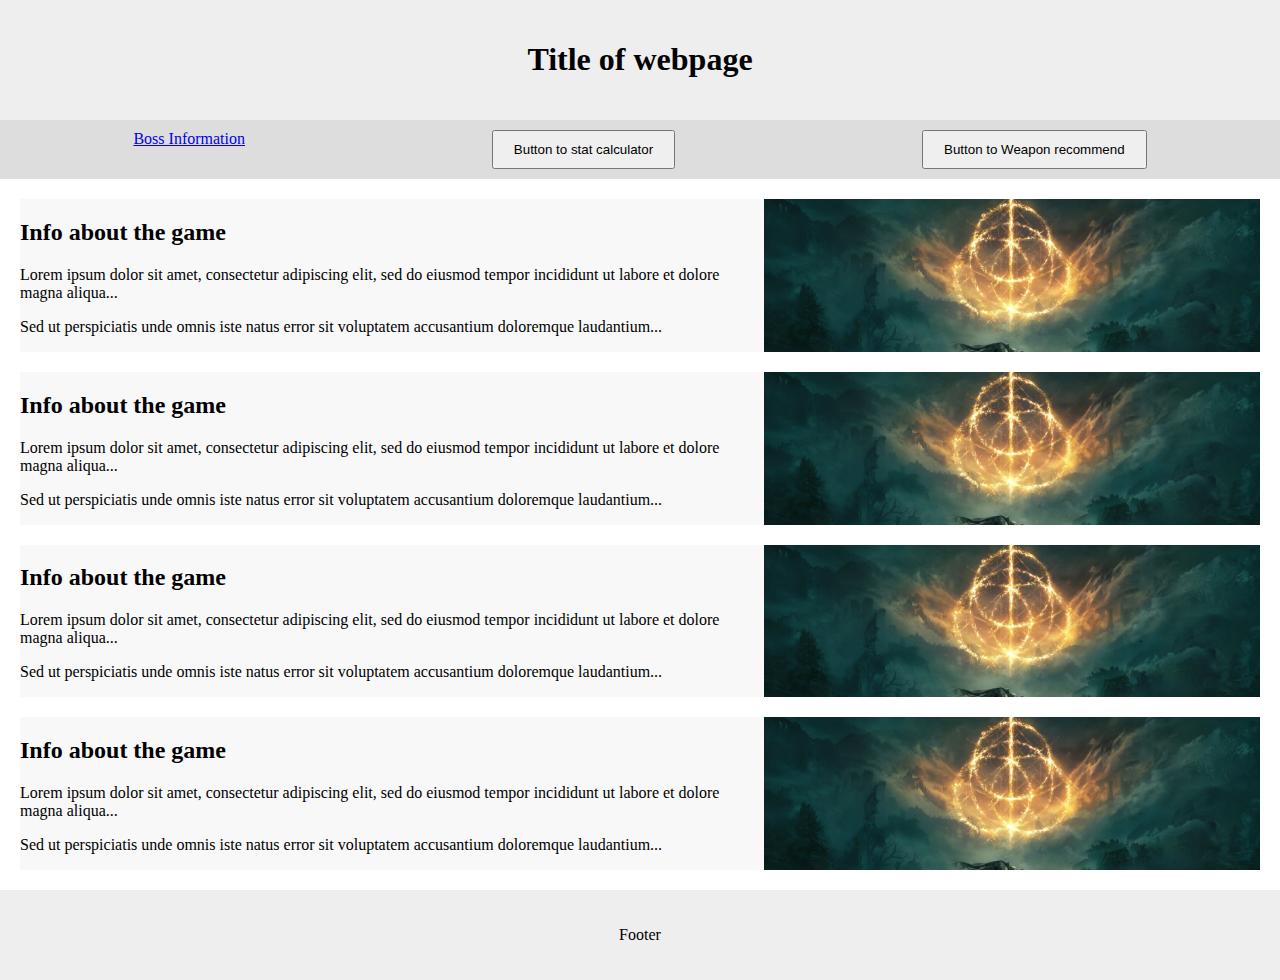
==== index.html @ 3006fbd6 "Upload FIles" ====
<!DOCTYPE html>
<html lang="en">
<head>
<meta charset="UTF-8">
<meta name="viewport" content="width=device-width, initial-scale=1.0">
<title>Webpage Title</title>
<link rel="stylesheet" href="styles.css">
</head>
<body>
<div class="page-wrap">
<div class="header">
  <h1>Title of webpage</h1>
</div>

<div class="nav">
  <a href="C:\Users\mjbut\Documents\University\WebTechnology\Web-Site\bossinfo.html"> Boss Information</a>
  <button>Button to stat calculator</button>
  <button>Button to Weapon recommend</button>
</div>

<!-- First content block -->
<div class="main-content">
  <div class="info-text">
    <h2>Info about the game</h2>
    <p>Lorem ipsum dolor sit amet, consectetur adipiscing elit, sed do eiusmod tempor incididunt ut labore et dolore magna aliqua...</p>
    <p>Sed ut perspiciatis unde omnis iste natus error sit voluptatem accusantium doloremque laudantium...</p>
  </div>
  <div class="image-placeholder"></div>
</div>

<!-- Second content block -->
<div class="main-content">
  <div class="info-text">
    <h2>Info about the game</h2>
    <p>Lorem ipsum dolor sit amet, consectetur adipiscing elit, sed do eiusmod tempor incididunt ut labore et dolore magna aliqua...</p>
    <p>Sed ut perspiciatis unde omnis iste natus error sit voluptatem accusantium doloremque laudantium...</p>
  </div>
  <div class="image-placeholder"></div>
</div>
<div class="main-content">
  <div class="info-text">
    <h2>Info about the game</h2>
    <p>Lorem ipsum dolor sit amet, consectetur adipiscing elit, sed do eiusmod tempor incididunt ut labore et dolore magna aliqua...</p>
    <p>Sed ut perspiciatis unde omnis iste natus error sit voluptatem accusantium doloremque laudantium...</p>
  </div>
  <div class="image-placeholder"></div>
</div>
<div class="main-content">
  <div class="info-text">
    <h2>Info about the game</h2>
    <p>Lorem ipsum dolor sit amet, consectetur adipiscing elit, sed do eiusmod tempor incididunt ut labore et dolore magna aliqua...</p>
    <p>Sed ut perspiciatis unde omnis iste natus error sit voluptatem accusantium doloremque laudantium...</p>
  </div>
  <div class="image-placeholder"></div>
</div>

</div>
<div class="footer">
  <p>Footer</p>
</div>

</body>
</html>
---- styles.css ----
html, body {
  height: 100%;
  margin: 0;
}
.page-wrap {
  min-height: 100%;
  margin-bottom: -50px; 
}
.page-wrap:after {
  content: "";
  display: block;
}
.footer, .page-wrap:after {
  height: 50px; 
}
.footer {
  background-color: #eee;
  text-align: center;
  padding: 20px;
}
.header {
  text-align: center;
  padding: 20px;
  background-color: #eee;
}
.nav {
  display: flex;
  justify-content: space-around;
  padding: 10px;
  background-color: #ddd;
}
.nav button {
  padding: 10px 20px;
}
.main-content {
  display: flex;
  justify-content: space-between;
  margin: 20px;
  background-color: #f8f8f8;
}
.info-text {
  flex: 1;
  margin-right: 10px;
}
.image-placeholder {
  width: 40%;
  background: url("/Images/eldenringboxart.jpg") no-repeat center center;
  background-size: cover; /* This will cover the div regardless of the div size */
}

.button-container button { 
  margin-right: 5px; 
}


.hidden { 
  display: none; 
}
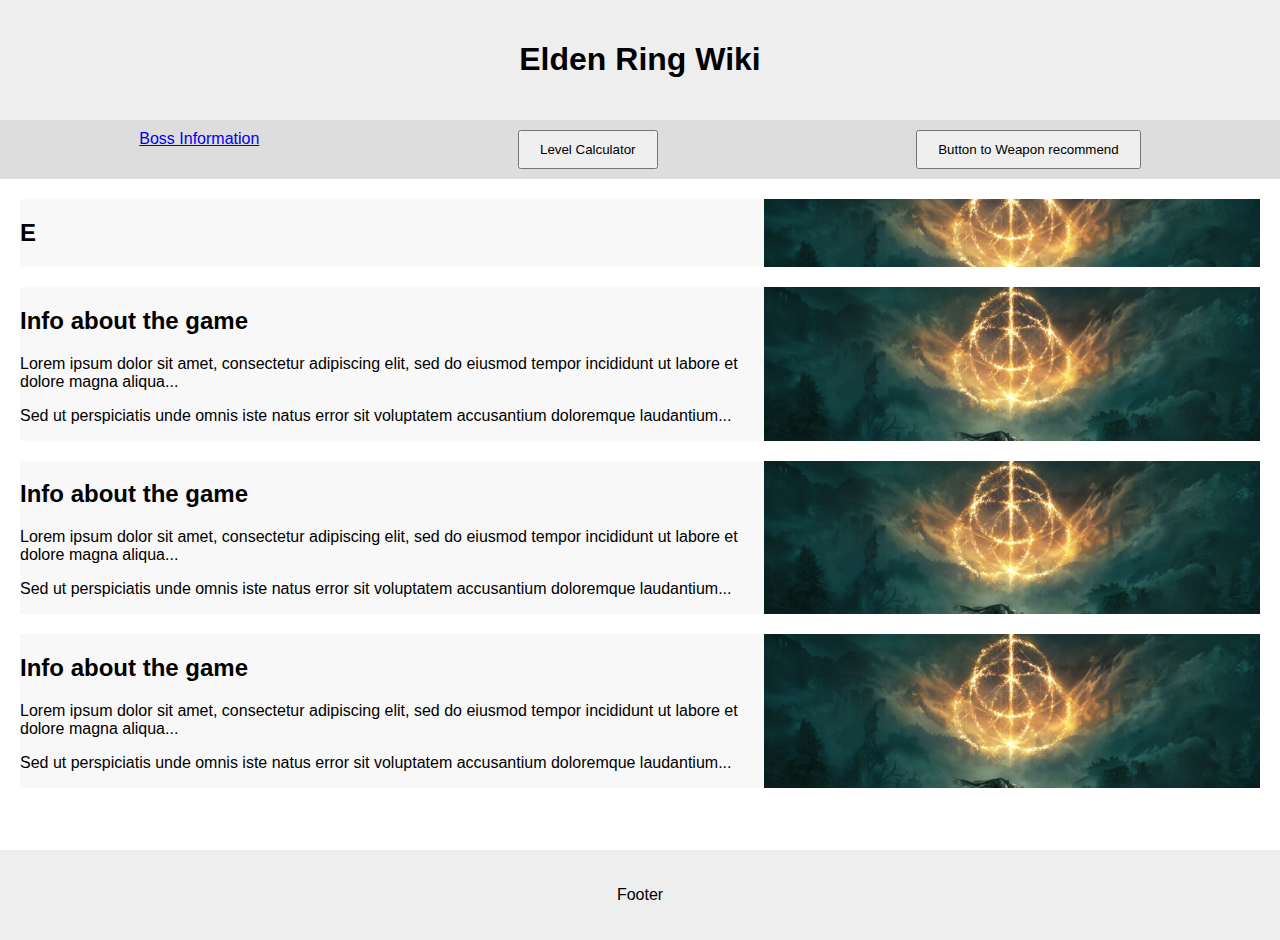
==== commit f932edb6: "Update To Main Page and style" ====
--- a/index.html
+++ b/index.html
@@ -1,24 +1,32 @@
-<!DOCTYPE html>
-<html lang="en">
+<html>
 <head>
-<meta charset="UTF-8">
 <meta name="viewport" content="width=device-width, initial-scale=1.0">
-<title>Webpage Title</title>
+<title id="title">Webpage Title</title>
 <link rel="stylesheet" href="styles.css">
 </head>
+
 <body>
+
 <div class="page-wrap">
 <div class="header">
-  <h1>Title of webpage</h1>
+  <h1>Elden Ring Wiki</h1>
 </div>
 
 <div class="nav">
-  <a href="C:\Users\mjbut\Documents\University\WebTechnology\Web-Site\bossinfo.html"> Boss Information</a>
-  <button>Button to stat calculator</button>
+  <a href="bossinfo.html">Boss Information</a>
+  <button href="levelcalculator.html">Level Calculator</button>
   <button>Button to Weapon recommend</button>
 </div>
 
-<!-- First content block -->
+<div class="main-content">
+  <div class="info-text">
+    <h2>E</h2>
+    <p></p>
+    <p></p>
+  </div>
+  <div class="image-placeholder"></div>
+</div>
+
 <div class="main-content">
   <div class="info-text">
     <h2>Info about the game</h2>
@@ -28,7 +36,6 @@
   <div class="image-placeholder"></div>
 </div>
 
-<!-- Second content block -->
 <div class="main-content">
   <div class="info-text">
     <h2>Info about the game</h2>
@@ -37,14 +44,7 @@
   </div>
   <div class="image-placeholder"></div>
 </div>
-<div class="main-content">
-  <div class="info-text">
-    <h2>Info about the game</h2>
-    <p>Lorem ipsum dolor sit amet, consectetur adipiscing elit, sed do eiusmod tempor incididunt ut labore et dolore magna aliqua...</p>
-    <p>Sed ut perspiciatis unde omnis iste natus error sit voluptatem accusantium doloremque laudantium...</p>
-  </div>
-  <div class="image-placeholder"></div>
-</div>
+
 <div class="main-content">
   <div class="info-text">
     <h2>Info about the game</h2>
--- a/styles.css
+++ b/styles.css
@@ -1,6 +1,7 @@
-html, body {
+html, body, head {
   height: 100%;
   margin: 0;
+  font-family: Arial, Helvetica, sans-serif;
 }
 .page-wrap {
   min-height: 100%;
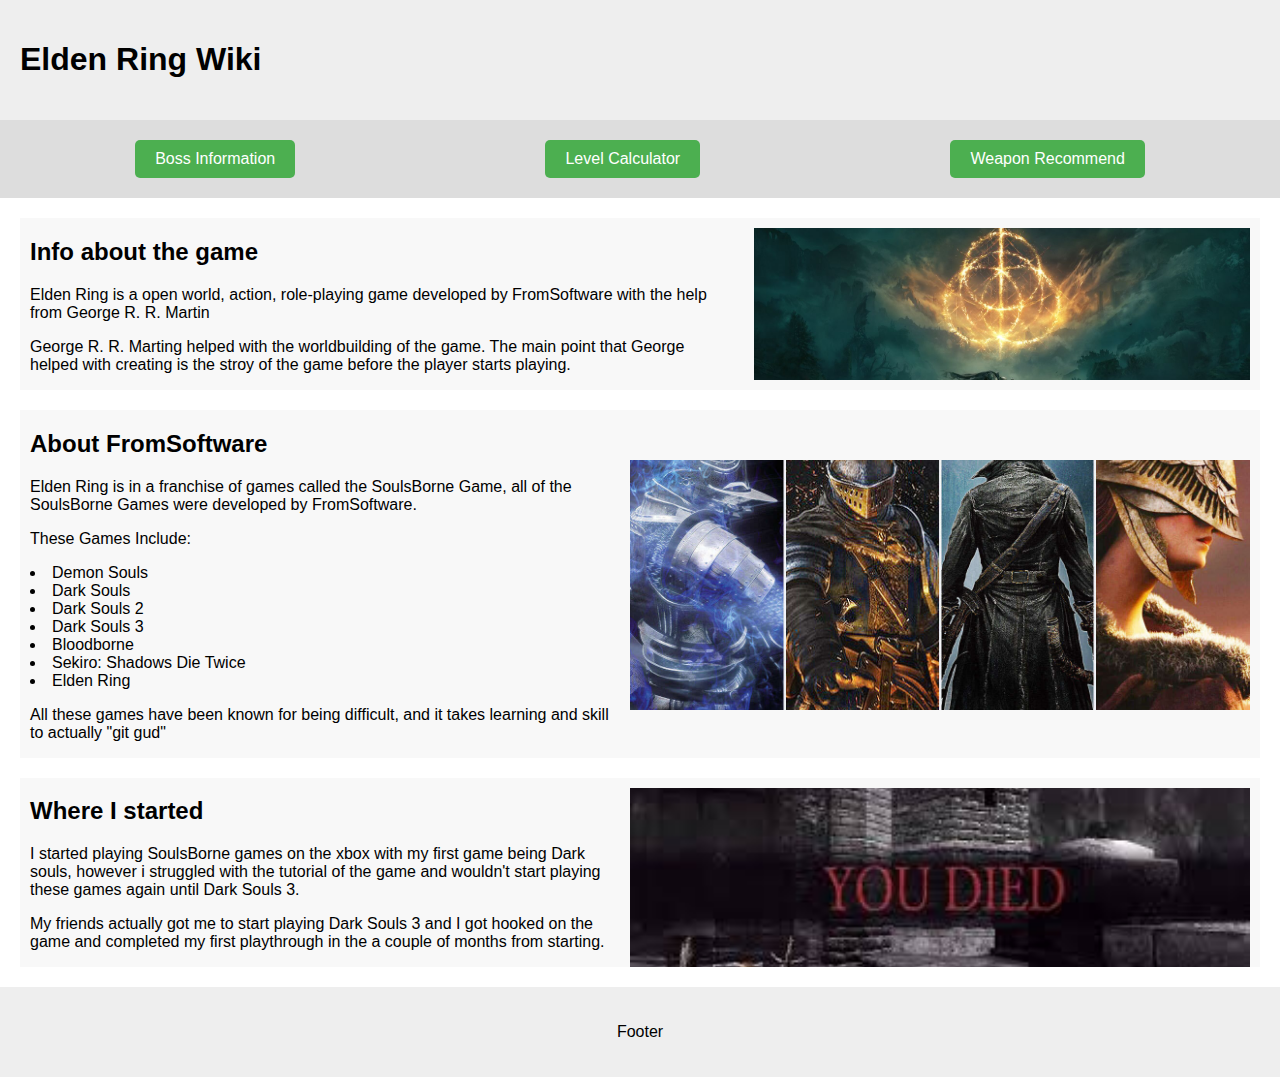
==== commit 4208f7d6: "Updated content to main page" ====
--- a/index.html
+++ b/index.html
@@ -1,7 +1,7 @@
 <html>
 <head>
 <meta name="viewport" content="width=device-width, initial-scale=1.0">
-<title id="title">Webpage Title</title>
+<title id="title">Main Page</title>
 <link rel="stylesheet" href="styles.css">
 </head>
 
@@ -13,45 +13,44 @@
 </div>
 
 <div class="nav">
-  <a href="bossinfo.html">Boss Information</a>
-  <button href="levelcalculator.html">Level Calculator</button>
-  <button>Button to Weapon recommend</button>
-</div>
-
-<div class="main-content">
-  <div class="info-text">
-    <h2>E</h2>
-    <p></p>
-    <p></p>
-  </div>
-  <div class="image-placeholder"></div>
+  <a href="bossinfo.html" class="button">Boss Information</a>
+  <a href="levelcalculator.html" class="button">Level Calculator</a>
+  <a href="weaponrecommend.html" class="button">Weapon Recommend</a>
 </div>
 
 <div class="main-content">
   <div class="info-text">
     <h2>Info about the game</h2>
-    <p>Lorem ipsum dolor sit amet, consectetur adipiscing elit, sed do eiusmod tempor incididunt ut labore et dolore magna aliqua...</p>
-    <p>Sed ut perspiciatis unde omnis iste natus error sit voluptatem accusantium doloremque laudantium...</p>
+    <p>Elden Ring is a open world, action, role-playing game developed by FromSoftware with the help from George R. R. Martin</p>
+    <p>George R. R. Marting helped with the worldbuilding of the game. The main point that George helped with creating is the stroy of the game before the player starts playing.</p>
   </div>
-  <div class="image-placeholder"></div>
+  <div class="image-infogame"></div>
 </div>
 
 <div class="main-content">
   <div class="info-text">
-    <h2>Info about the game</h2>
-    <p>Lorem ipsum dolor sit amet, consectetur adipiscing elit, sed do eiusmod tempor incididunt ut labore et dolore magna aliqua...</p>
-    <p>Sed ut perspiciatis unde omnis iste natus error sit voluptatem accusantium doloremque laudantium...</p>
+    <h2>About FromSoftware</h2>
+    <p>Elden Ring is in a franchise of games called the SoulsBorne Game, all of the SoulsBorne Games were developed by FromSoftware.</p>
+    <P>These Games Include:</P>
+    <li>Demon Souls</li>
+    <li>Dark Souls</li>
+    <li>Dark Souls 2</li>
+    <li>Dark Souls 3</li>
+    <li>Bloodborne</li>
+    <li>Sekiro: Shadows Die Twice</li>
+    <li>Elden Ring</li>
+    <p>All these games have been known for being difficult, and it takes learning and skill to actually "git gud"</p>
   </div>
-  <div class="image-placeholder"></div>
+  <div class="image-fromsoft"></div>
 </div>
 
 <div class="main-content">
   <div class="info-text">
-    <h2>Info about the game</h2>
-    <p>Lorem ipsum dolor sit amet, consectetur adipiscing elit, sed do eiusmod tempor incididunt ut labore et dolore magna aliqua...</p>
-    <p>Sed ut perspiciatis unde omnis iste natus error sit voluptatem accusantium doloremque laudantium...</p>
+    <h2>Where I started</h2>
+    <p>I started playing SoulsBorne games on the xbox with my first game being Dark souls, however i struggled with the tutorial of the game and wouldn't start playing these games again until Dark Souls 3.</p>
+    <p>My friends actually got me to start playing Dark Souls 3 and I got hooked on the game and completed my first playthrough in the a couple of months from starting. </p>
   </div>
-  <div class="image-placeholder"></div>
+  <div class="image-youdied"></div>
 </div>
 
 </div>
--- a/styles.css
+++ b/styles.css
@@ -20,10 +20,34 @@
   padding: 20px;
 }
 .header {
-  text-align: center;
   padding: 20px;
   background-color: #eee;
 }
+
+.button {
+  display: inline-block;
+  padding: 10px 20px;
+  margin: 10px;
+  font-size: 16px;
+  cursor: pointer;
+  text-align: center;
+  text-decoration: none;
+  outline: none;
+  color: #fff;
+  background-color: #4CAF50;
+  border: none;
+  border-radius: 5px;
+}
+
+
+.button:hover {background-color: #3e8e41}
+
+.button:active {
+  background-color: #3e8e41;
+  box-shadow: 0 5px #666;
+  transform: translateY(4px);
+}
+
 .nav {
   display: flex;
   justify-content: space-around;
@@ -42,11 +66,30 @@
 .info-text {
   flex: 1;
   margin-right: 10px;
+  margin-left: 10px;
 }
-.image-placeholder {
+.image-infogame {
   width: 40%;
   background: url("/Images/eldenringboxart.jpg") no-repeat center center;
-  background-size: cover; /* This will cover the div regardless of the div size */
+  background-size: cover;
+  max-height: 250px;
+  margin: 10px;
+}
+.image-fromsoft {
+  width: 50%;
+  background: url("/Images/SoulsBorne.jpg") no-repeat center center;
+  background-size: cover;
+  max-height: 250px;
+  margin-top: 50;
+  margin-right: 10;
+}
+.image-youdied {
+  width: 50%;
+  background: url("/Images/youdied.jpg") no-repeat center center;
+  background-size: cover;
+  max-height: 250px;
+  margin-top: 10;
+  margin-right: 10;
 }
 
 .button-container button { 
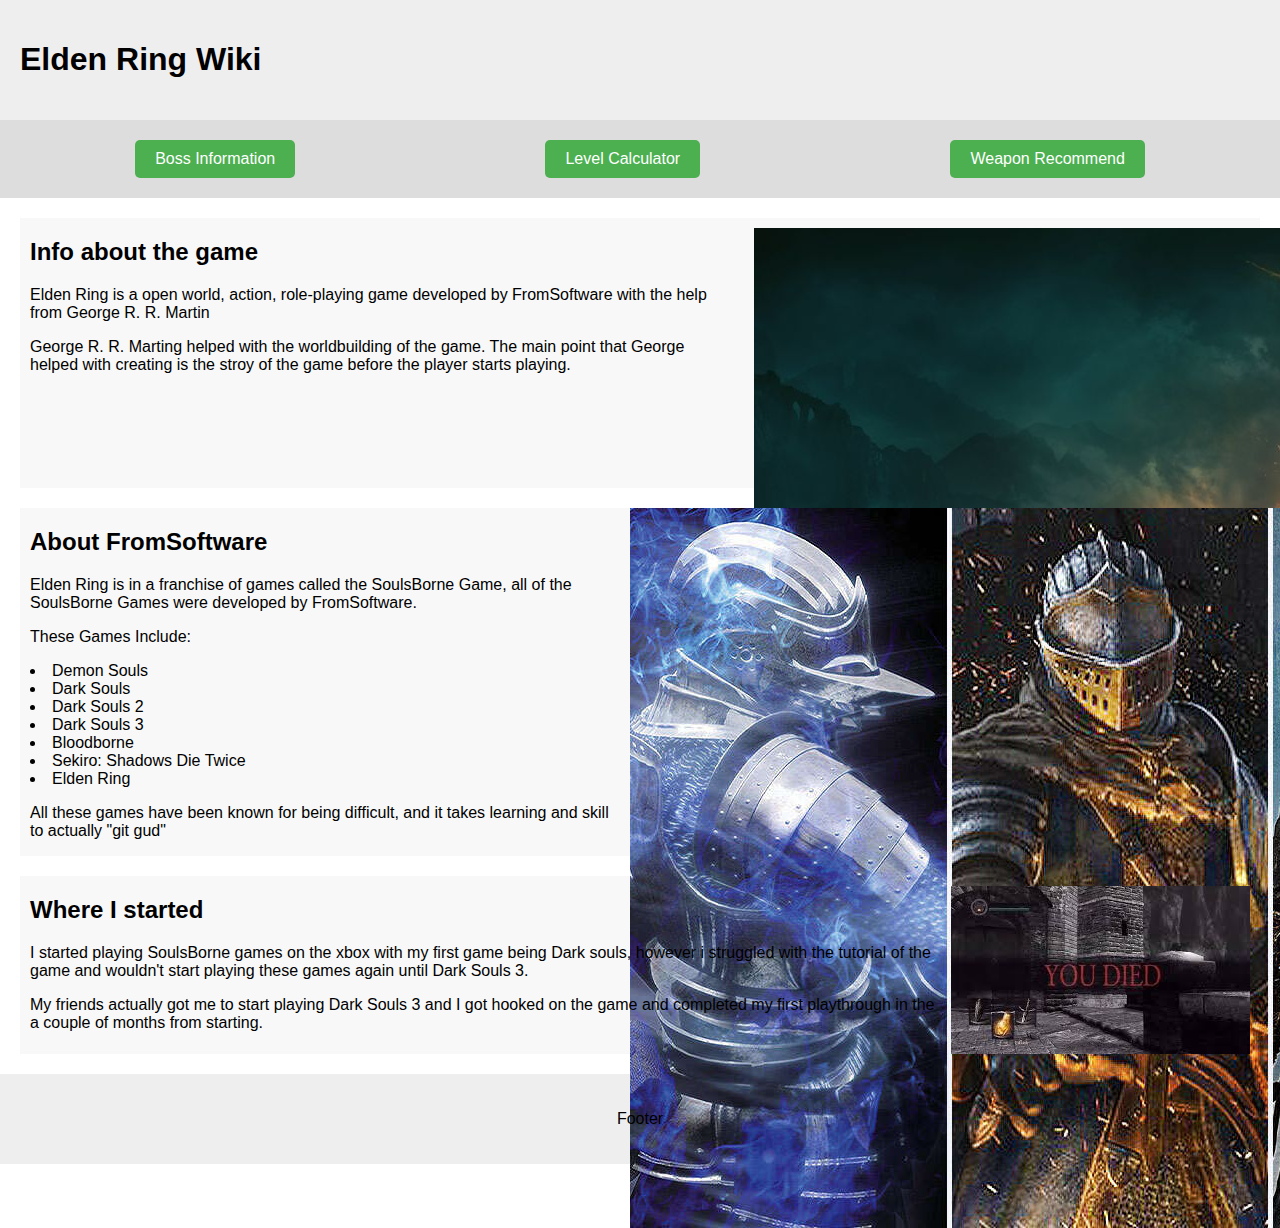
==== commit 4d771cd3: "Changes to images" ====
--- a/index.html
+++ b/index.html
@@ -24,7 +24,9 @@
     <p>Elden Ring is a open world, action, role-playing game developed by FromSoftware with the help from George R. R. Martin</p>
     <p>George R. R. Marting helped with the worldbuilding of the game. The main point that George helped with creating is the stroy of the game before the player starts playing.</p>
   </div>
-  <div class="image-infogame"></div>
+  <div class="image-infogame">
+    <img src="Images/eldenringboxart.jpg" alt="Elden Ring">
+  </div>
 </div>
 
 <div class="main-content">
@@ -41,7 +43,9 @@
     <li>Elden Ring</li>
     <p>All these games have been known for being difficult, and it takes learning and skill to actually "git gud"</p>
   </div>
-  <div class="image-fromsoft"></div>
+  <div class="image-from-soft">
+    <img src="Images/SoulsBorne.jpg" alt="SoulsBorne">
+  </div>
 </div>
 
 <div class="main-content">
@@ -50,7 +54,9 @@
     <p>I started playing SoulsBorne games on the xbox with my first game being Dark souls, however i struggled with the tutorial of the game and wouldn't start playing these games again until Dark Souls 3.</p>
     <p>My friends actually got me to start playing Dark Souls 3 and I got hooked on the game and completed my first playthrough in the a couple of months from starting. </p>
   </div>
-  <div class="image-youdied"></div>
+  <div class="image-you-died">
+    <img src="Images/you-died.jpg" alt="You Died">
+  </div>
 </div>
 
 </div>
--- a/styles.css
+++ b/styles.css
@@ -63,30 +63,24 @@
   margin: 20px;
   background-color: #f8f8f8;
 }
-.info-text {
+.info-text, .image-from-soft, .image-you-died .image-infogame{
   flex: 1;
   margin-right: 10px;
   margin-left: 10px;
 }
 .image-infogame {
   width: 40%;
-  background: url("/Images/eldenringboxart.jpg") no-repeat center center;
-  background-size: cover;
   max-height: 250px;
   margin: 10px;
 }
-.image-fromsoft {
+.image-from-soft {
   width: 50%;
-  background: url("/Images/SoulsBorne.jpg") no-repeat center center;
-  background-size: cover;
-  max-height: 250px;
-  margin-top: 50;
-  margin-right: 10;
+  max-height: 10px;
+
 }
-.image-youdied {
-  width: 50%;
-  background: url("/Images/youdied.jpg") no-repeat center center;
-  background-size: cover;
+
+.image-you-died {
+  max-width: 100%;
   max-height: 250px;
   margin-top: 10;
   margin-right: 10;
@@ -99,4 +93,4 @@
 
 .hidden { 
   display: none; 
-}+}
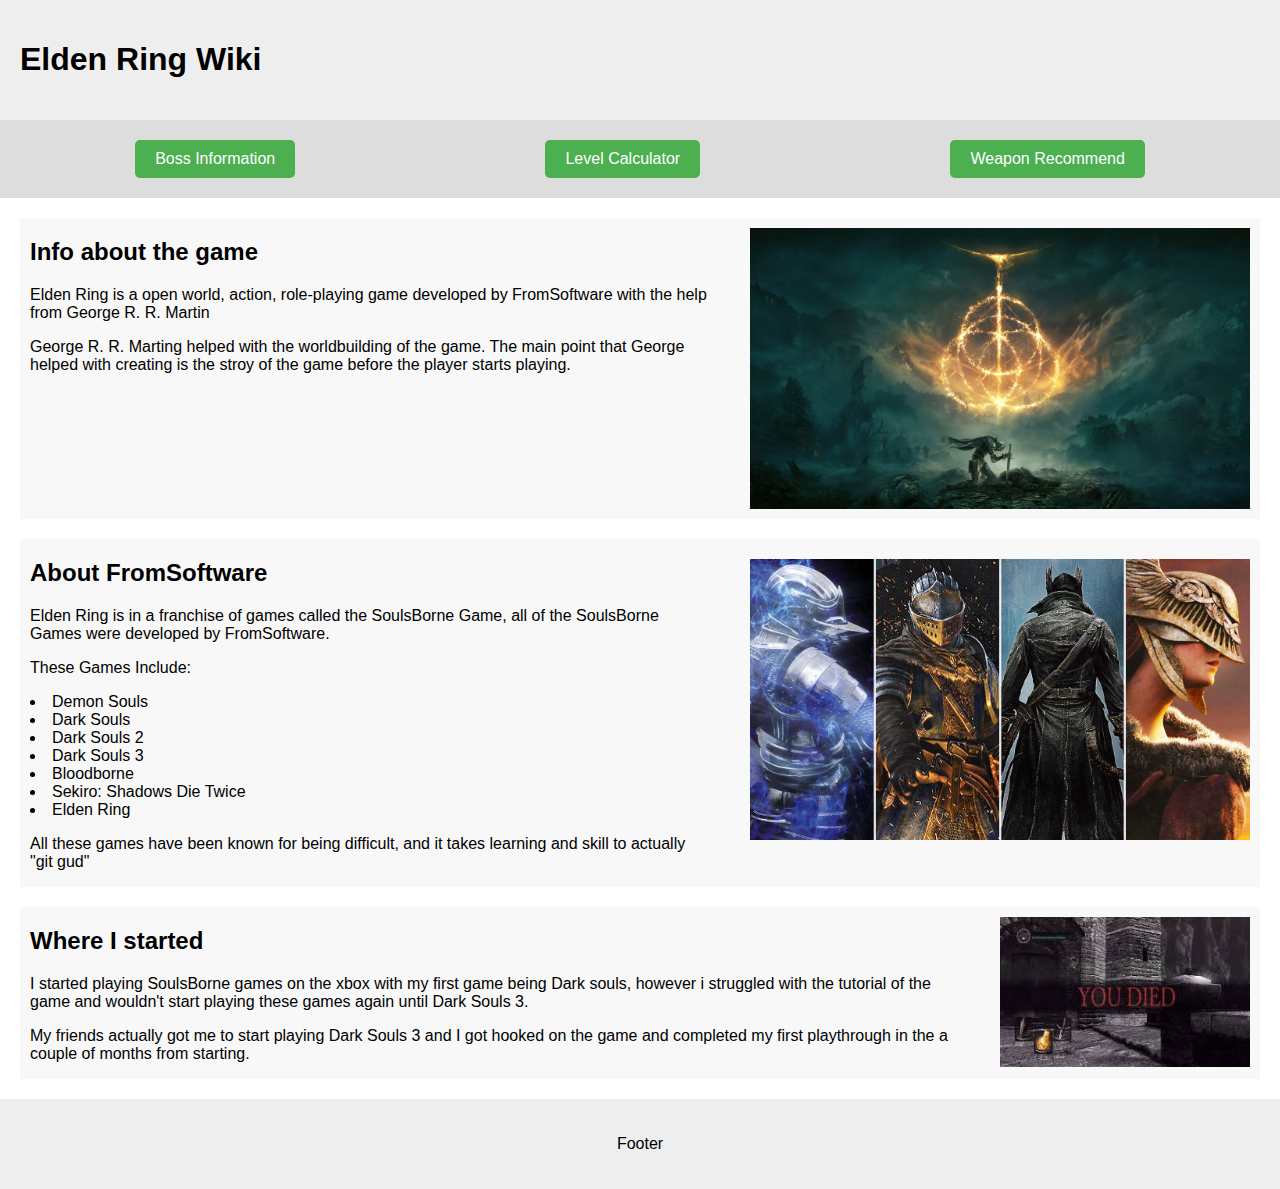
==== commit 2bb99575: "Updating Images" ====
--- a/index.html
+++ b/index.html
@@ -24,8 +24,8 @@
     <p>Elden Ring is a open world, action, role-playing game developed by FromSoftware with the help from George R. R. Martin</p>
     <p>George R. R. Marting helped with the worldbuilding of the game. The main point that George helped with creating is the stroy of the game before the player starts playing.</p>
   </div>
-  <div class="image-infogame">
-    <img src="Images/eldenringboxart.jpg" alt="Elden Ring">
+  <div class="box-infogame">
+    <img src="Images/eldenringboxart.jpg" class="image-infogame" alt="Elden Ring">
   </div>
 </div>
 
@@ -43,8 +43,8 @@
     <li>Elden Ring</li>
     <p>All these games have been known for being difficult, and it takes learning and skill to actually "git gud"</p>
   </div>
-  <div class="image-from-soft">
-    <img src="Images/SoulsBorne.jpg" alt="SoulsBorne">
+  <div class="box-from-soft">
+    <img src="Images/SoulsBorne.jpg" class="image-soulsborne" alt="SoulsBorne">
   </div>
 </div>
 
@@ -54,8 +54,8 @@
     <p>I started playing SoulsBorne games on the xbox with my first game being Dark souls, however i struggled with the tutorial of the game and wouldn't start playing these games again until Dark Souls 3.</p>
     <p>My friends actually got me to start playing Dark Souls 3 and I got hooked on the game and completed my first playthrough in the a couple of months from starting. </p>
   </div>
-  <div class="image-you-died">
-    <img src="Images/you-died.jpg" alt="You Died">
+  <div class="box-you-died">
+    <img src="Images/you-died.jpg" class="image-youdied" alt="You Died">
   </div>
 </div>
 
--- a/styles.css
+++ b/styles.css
@@ -52,6 +52,7 @@
   display: flex;
   justify-content: space-around;
   padding: 10px;
+  
   background-color: #ddd;
 }
 .nav button {
@@ -61,36 +62,58 @@
   display: flex;
   justify-content: space-between;
   margin: 20px;
+  flex-direction: wrap;
+  gap: 20px;
   background-color: #f8f8f8;
 }
-.info-text, .image-from-soft, .image-you-died .image-infogame{
+.info-text {
   flex: 1;
+  min-width: 250px;
   margin-right: 10px;
   margin-left: 10px;
 }
-.image-infogame {
-  width: 40%;
-  max-height: 250px;
-  margin: 10px;
-}
-.image-from-soft {
-  width: 50%;
-  max-height: 10px;
-
+.box-infogame, .box-from-soft, .box-you-died {
+  flex: 1; /* Allows the image to grow and shrink with the container */
+  background-position: center; /* Centers the background image */
+  background-repeat: no-repeat; /* Prevents the image from repeating */
+  background-size: contain; /* Makes sure the entire image is visible, might add letterboxing */
+  margin: 10px; /* Adds margin around the image */
 }
 
-.image-you-died {
-  max-width: 100%;
+.image-infogame{
+  max-width: 500px;
+  max-height: 500px;
+}
+
+.image-soulsborne{
+  max-width: 500px;
+  max-height: 500px;
+}
+
+.image-youdied{
+  max-width: 250px;
   max-height: 250px;
-  margin-top: 10;
-  margin-right: 10;
+  height: 150px;
+  width: 250px;
+}
+
+.box-infogame {
+  max-width: 500px;
+  max-height: 500px;
+}
+.box-from-soft {
+  margin-top: 20;
+  max-width: 500px;
+  max-height: 500px;
+}
+.box-you-died {
+  max-width: 250px;
 }
 
 .button-container button { 
   margin-right: 5px; 
 }
 
-
 .hidden { 
   display: none; 
 }
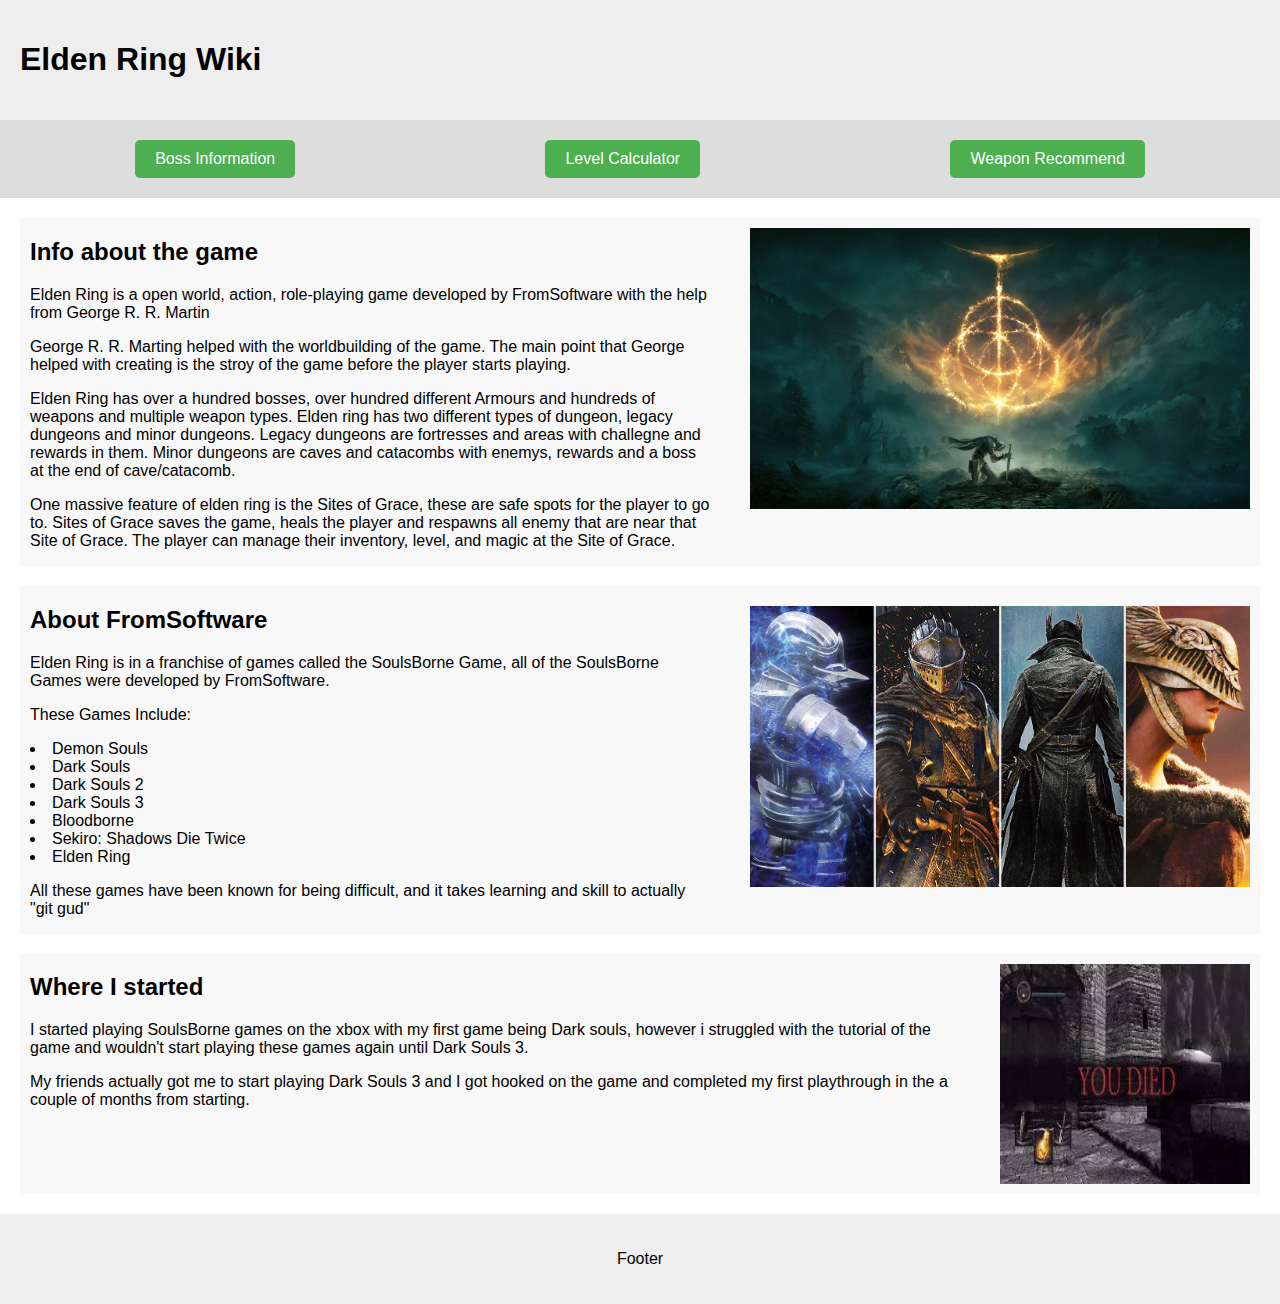
==== commit f0d7814c: "Updating boss information" ====
--- a/index.html
+++ b/index.html
@@ -23,6 +23,8 @@
     <h2>Info about the game</h2>
     <p>Elden Ring is a open world, action, role-playing game developed by FromSoftware with the help from George R. R. Martin</p>
     <p>George R. R. Marting helped with the worldbuilding of the game. The main point that George helped with creating is the stroy of the game before the player starts playing.</p>
+    <p>Elden Ring has over a hundred bosses, over hundred different Armours and hundreds of weapons and multiple weapon types. Elden ring has two different types of dungeon, legacy dungeons and minor dungeons. Legacy dungeons are fortresses and areas with challegne and rewards in them. Minor dungeons are caves and catacombs with enemys, rewards and a boss at the end of cave/catacomb. </p>
+    <p>One massive feature of elden ring is the Sites of Grace, these are safe spots for the player to go to. Sites of Grace saves the game, heals the player and respawns all enemy that are near that Site of Grace. The player can manage their inventory, level, and magic at the Site of Grace.</p>
   </div>
   <div class="box-infogame">
     <img src="Images/eldenringboxart.jpg" class="image-infogame" alt="Elden Ring">
--- a/styles.css
+++ b/styles.css
@@ -93,7 +93,7 @@
 .image-youdied{
   max-width: 250px;
   max-height: 250px;
-  height: 150px;
+  height: 220px;
   width: 250px;
 }
 
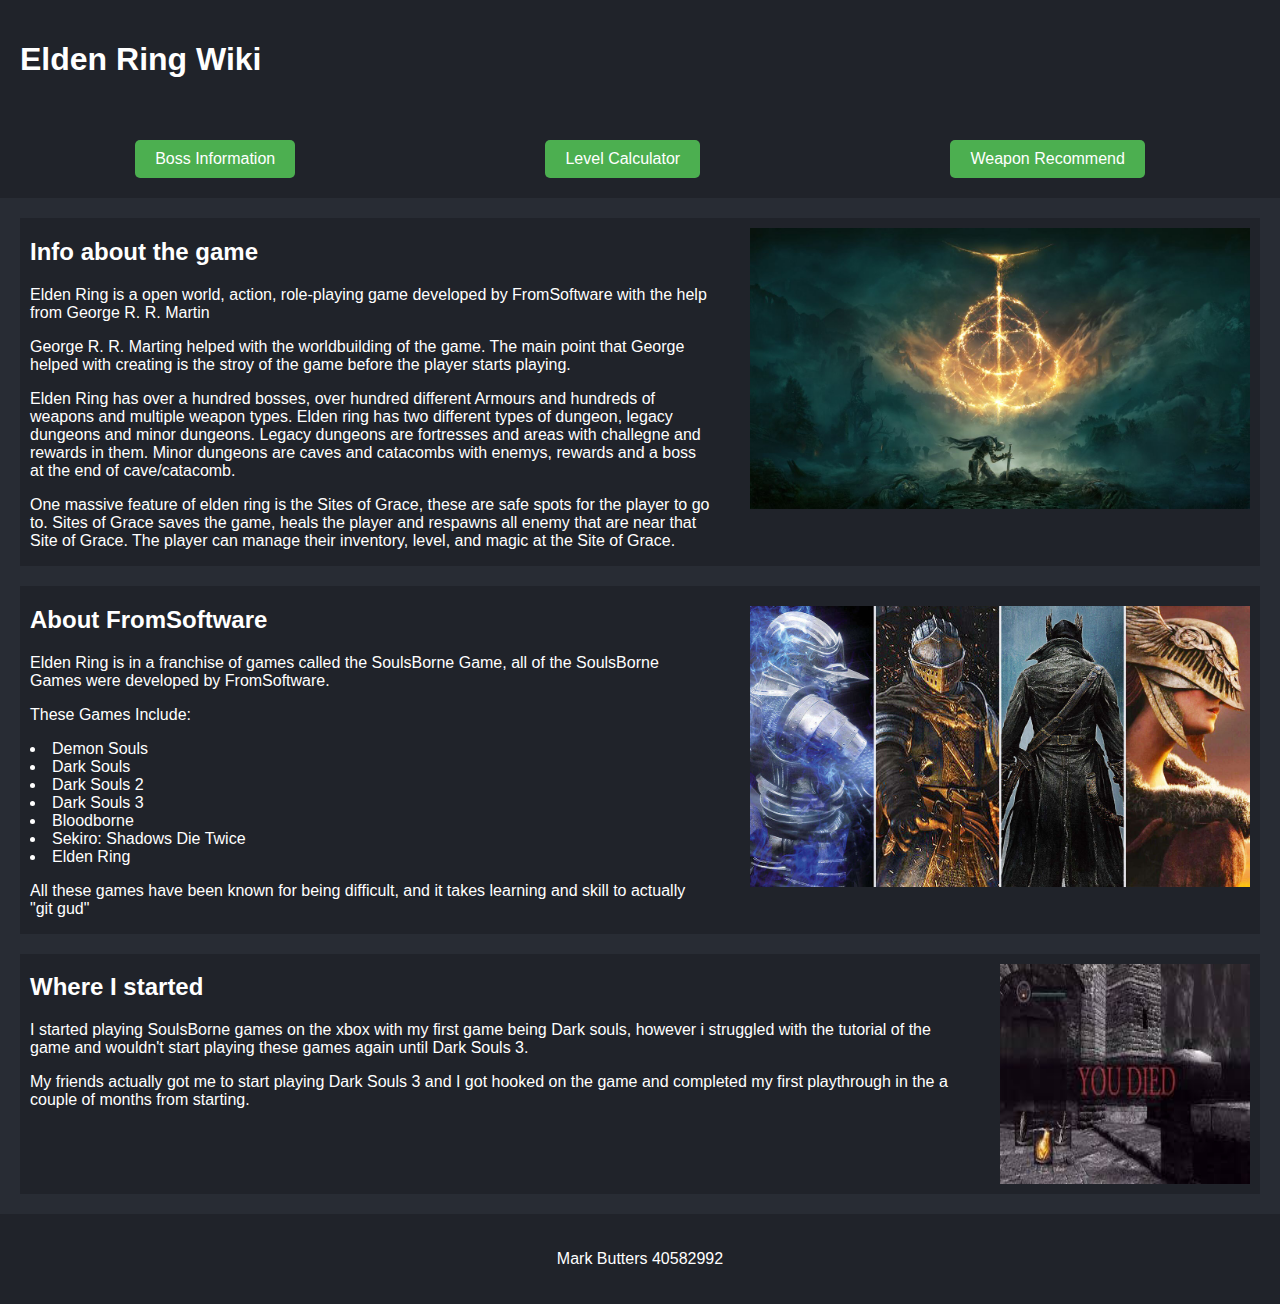
==== commit c40b04e4: "Updating website" ====
--- a/index.html
+++ b/index.html
@@ -63,7 +63,7 @@
 
 </div>
 <div class="footer">
-  <p>Footer</p>
+  <p>Mark Butters 40582992</p>
 </div>
 
 </body>
--- a/styles.css
+++ b/styles.css
@@ -2,6 +2,8 @@
   height: 100%;
   margin: 0;
   font-family: Arial, Helvetica, sans-serif;
+  background-color: #282c34;
+  color: white;
 }
 .page-wrap {
   min-height: 100%;
@@ -15,13 +17,13 @@
   height: 50px; 
 }
 .footer {
-  background-color: #eee;
+  background-color: #20232a;
   text-align: center;
   padding: 20px;
 }
 .header {
   padding: 20px;
-  background-color: #eee;
+  background-color: #20232a;
 }
 
 .button {
@@ -53,10 +55,11 @@
   justify-content: space-around;
   padding: 10px;
   
-  background-color: #ddd;
+  background-color: #20232a;
 }
 .nav button {
   padding: 10px 20px;
+  color: white;
 }
 .main-content {
   display: flex;
@@ -64,7 +67,8 @@
   margin: 20px;
   flex-direction: wrap;
   gap: 20px;
-  background-color: #f8f8f8;
+  background-color: #20232a;
+  color:white
 }
 .info-text {
   flex: 1;
@@ -73,11 +77,11 @@
   margin-left: 10px;
 }
 .box-infogame, .box-from-soft, .box-you-died {
-  flex: 1; /* Allows the image to grow and shrink with the container */
-  background-position: center; /* Centers the background image */
-  background-repeat: no-repeat; /* Prevents the image from repeating */
-  background-size: contain; /* Makes sure the entire image is visible, might add letterboxing */
-  margin: 10px; /* Adds margin around the image */
+  flex: 1; 
+  background-position: center; 
+  background-repeat: no-repeat; 
+  background-size: contain; 
+  margin: 10px; 
 }
 
 .image-infogame{
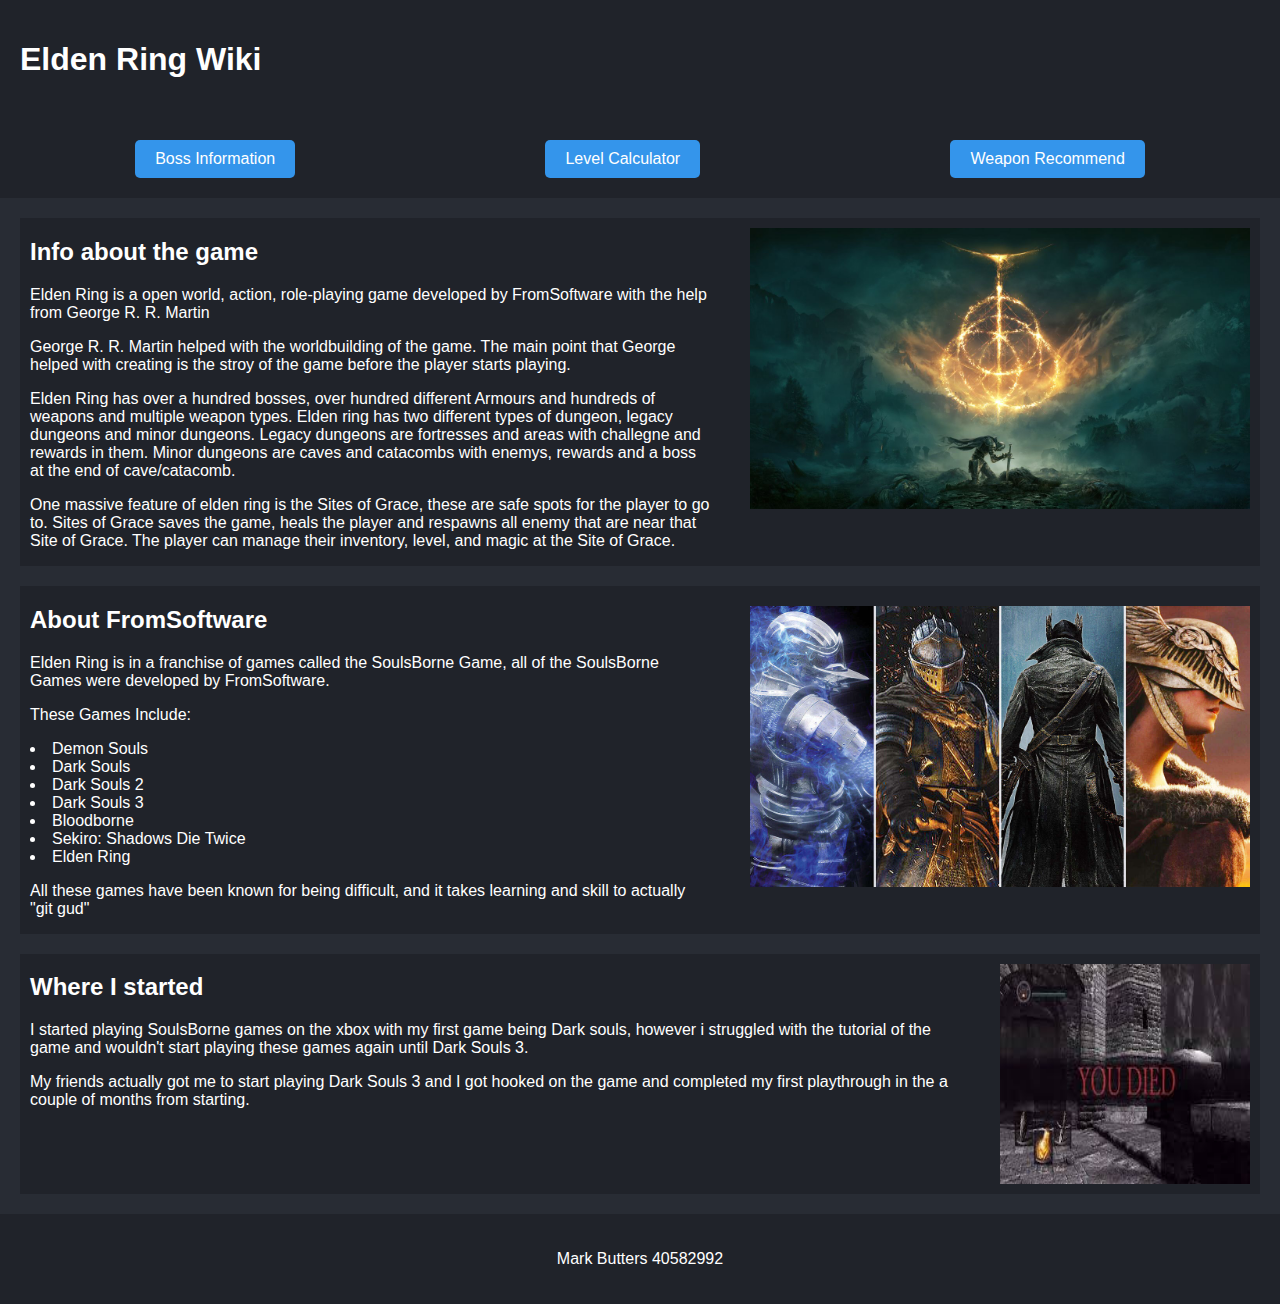
==== commit 4689ff50: "Spell Error fix" ====
--- a/index.html
+++ b/index.html
@@ -22,7 +22,7 @@
   <div class="info-text">
     <h2>Info about the game</h2>
     <p>Elden Ring is a open world, action, role-playing game developed by FromSoftware with the help from George R. R. Martin</p>
-    <p>George R. R. Marting helped with the worldbuilding of the game. The main point that George helped with creating is the stroy of the game before the player starts playing.</p>
+    <p>George R. R. Martin helped with the worldbuilding of the game. The main point that George helped with creating is the stroy of the game before the player starts playing.</p>
     <p>Elden Ring has over a hundred bosses, over hundred different Armours and hundreds of weapons and multiple weapon types. Elden ring has two different types of dungeon, legacy dungeons and minor dungeons. Legacy dungeons are fortresses and areas with challegne and rewards in them. Minor dungeons are caves and catacombs with enemys, rewards and a boss at the end of cave/catacomb. </p>
     <p>One massive feature of elden ring is the Sites of Grace, these are safe spots for the player to go to. Sites of Grace saves the game, heals the player and respawns all enemy that are near that Site of Grace. The player can manage their inventory, level, and magic at the Site of Grace.</p>
   </div>
--- a/styles.css
+++ b/styles.css
@@ -36,16 +36,16 @@
   text-decoration: none;
   outline: none;
   color: #fff;
-  background-color: #4CAF50;
+  background-color: #3495eb;
   border: none;
   border-radius: 5px;
 }
 
 
-.button:hover {background-color: #3e8e41}
+.button:hover {background-color: #4334eb}
 
 .button:active {
-  background-color: #3e8e41;
+  background-color: #4334eb;
   box-shadow: 0 5px #666;
   transform: translateY(4px);
 }
@@ -121,3 +121,12 @@
 .hidden { 
   display: none; 
 }
+
+.level-calculator {
+  display: grid;
+  place-items: center;
+}
+
+.stat-row div {
+  margin-right: 8px;
+}
